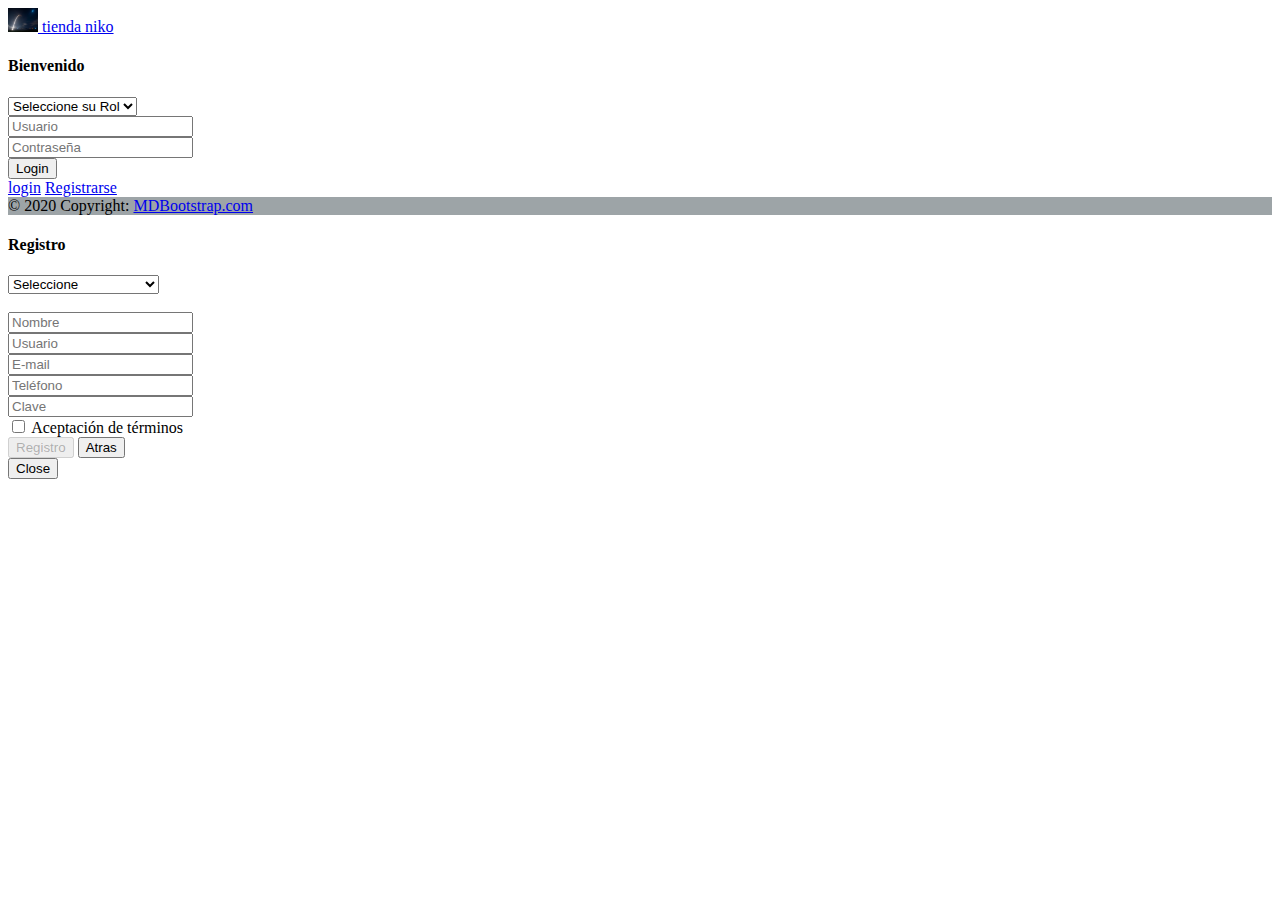
==== Index.html @ fe497f1e "version 1" ====
<!DOCTYPE html>
<html lang="en">
<head>
    <meta charset="UTF-8">
    <meta http-equiv="X-UA-Compatible" content="IE=edge">
    <meta name="viewport" content="width=device-width, initial-scale=1.0">
    <title>Document</title>
    <!-- Estilos CSS -->
    <link rel="stylesheet" href="css/Style.css">
    <!-- Script -->

    <!-- Bootstrap 4.6 -->
    <link rel="stylesheet" href="https://cdn.jsdelivr.net/npm/bootstrap@4.6.0/dist/css/bootstrap.min.css" integrity="sha384-B0vP5xmATw1+K9KRQjQERJvTumQW0nPEzvF6L/Z6nronJ3oUOFUFpCjEUQouq2+l" crossorigin="anonymous">
    <script src="https://code.jquery.com/jquery-3.5.1.slim.min.js" integrity="sha384-DfXdz2htPH0lsSSs5nCTpuj/zy4C+OGpamoFVy38MVBnE+IbbVYUew+OrCXaRkfj" crossorigin="anonymous"></script>
    <script src="https://cdn.jsdelivr.net/npm/bootstrap@4.6.0/dist/js/bootstrap.bundle.min.js" integrity="sha384-Piv4xVNRyMGpqkS2by6br4gNJ7DXjqk09RmUpJ8jgGtD7zP9yug3goQfGII0yAns" crossorigin="anonymous"></script>
    <!-- -->
    
<body class="box_fondo">
    <!--barra de navegacion-->
    <nav class="navbar navbar-light bg-light">
      <div class="container-fluid">
        <a class="navbar-brand" href="#">
          <img src="imagen/img.jpg" alt="" width="30" height="24" class="d-inline-block align-text-top">
          tienda niko
        </a>
      </div>
      <!--fin barra de navegacion-->
      
    </nav>
    <div class="container pt-5 w-50">
    <div class="row ">
      
      <!-- contenedor login izq -->
        <div class="col p-4 box_contenedor">
            <div class="alert alert-info">
                <h4>Bienvenido</h4>
            </div>
            <form>
                <select name="rol" class="form-control">
                    <option selected disabled>Seleccione su Rol</option>
                    <option>Administrador</option>
                    <option>Vendedor</option>
                </select>
                <br>
                <input type="text" name="usuario" placeholder="Usuario" required class="form-control">
                <br>
                <input type="password" placeholder="Contraseña" name="password" required class="form-control">
                <br>
                <input type="submit" value="Login" class="btn btn-info">
                <br>
                <a href="sfw/Productos.html">login</a>
                <a href="#" data-toggle="modal" data-target="#myModal">Registrarse</a>
            </form>
        </div>
    </div>
    </div>

    <!-- contenedor pie de pagina -->
    <footer class="text-center text-white fixed-bottom" style="background-color: #c5ced1;">
      <!-- Grid container -->
      <div class="container p-4"></div>
      <!-- Grid container -->
    
      <!-- Copyright -->
      <div class="text-center p-3" style="background-color: rgba(0, 0, 0, 0.2);">
        © 2020 Copyright:
        <a class="text-white" href="https://mdbootstrap.com/">MDBootstrap.com</a>
      </div>
      <!-- Copyright -->
    </footer>
    <!--fin pie de pagina-->
    
    <!-- Ventana Modal -->
    <div class="modal fade" id="myModal" role="dialog">
      <div class="modal-dialog">
        <!-- Modal content-->
        <div class="modal-content">
          <div class="alert alert-info">
            <h4 class="modal-title">Registro</h4>
          </div>
          <div class="modal-body">
            <form>
              <div>
                  <select class="form-control">
                      <option selected disabled>Seleccione</option>
                      <option value="CC">Cédula de ciudadania</option>
                      <option value="TI">Tarjeta de identidad</option>
                      <option value="CE">Cédula extranjeria</option>
                      <option value="PA">Pasaporte</option>
                  </select>
              </div>
              <br>
              <div>
                  <input type="text" placeholder="Nombre" required class="form-control"><br>
                  <input type="text" placeholder="Usuario" required class="form-control"><br>
                  <input type="email" placeholder="E-mail" required class="form-control"><br>
                  <input type="number" placeholder="Teléfono" required class="form-control"><br>
                  <input type="password" placeholder="Clave" required class="form-control"><br>
                  <input type="checkbox">
                  <label for="tems">Aceptación de términos</label><br>
                  <input type="submit" value="Registro" disabled class="btn btn-info">
                  <button type="button" class="btn btn-info">
                      <span>Atras</span>
                  </button>
              </div>
            </form>
          </div>
          <div class="alert alert-info">
            <button type="button" class="btn btn-info" data-dismiss="modal">Close</button>
          </div>
        </div>
      </div>
    </div>
        
      

</body>
</html>
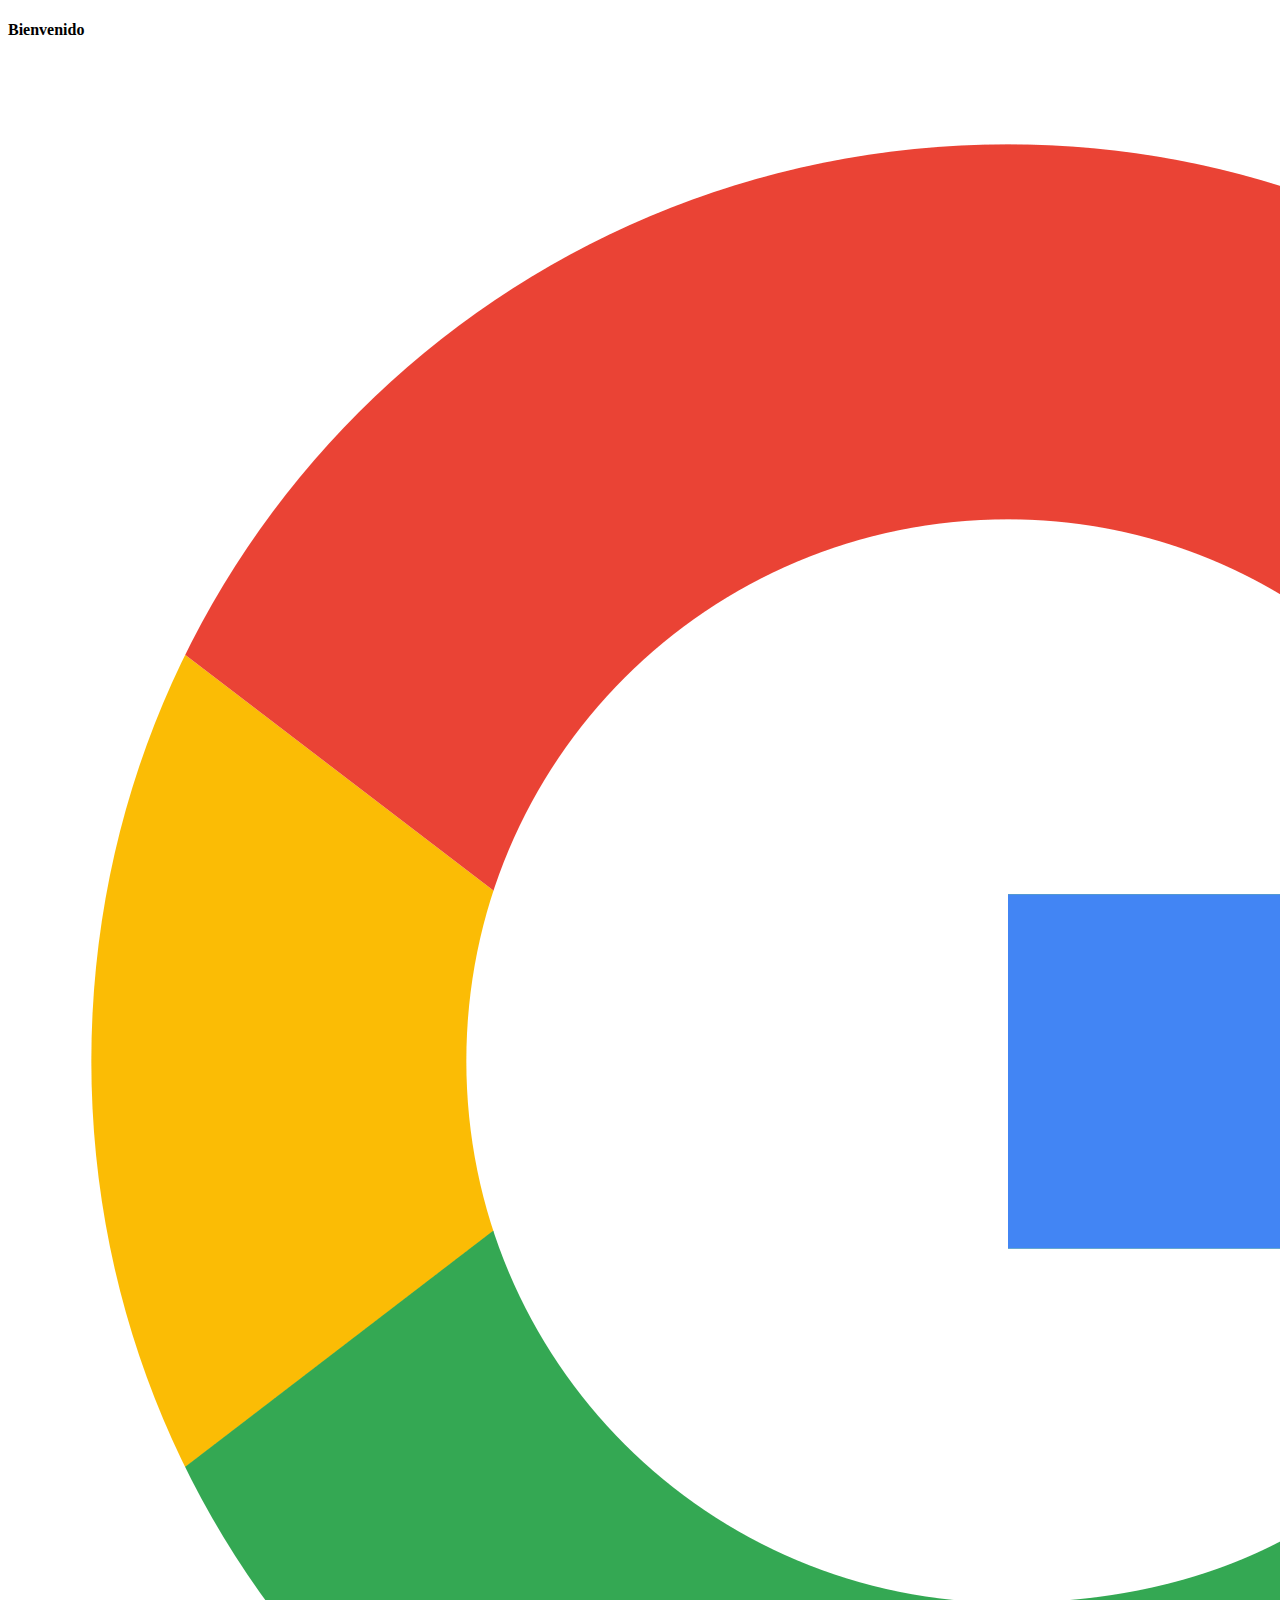
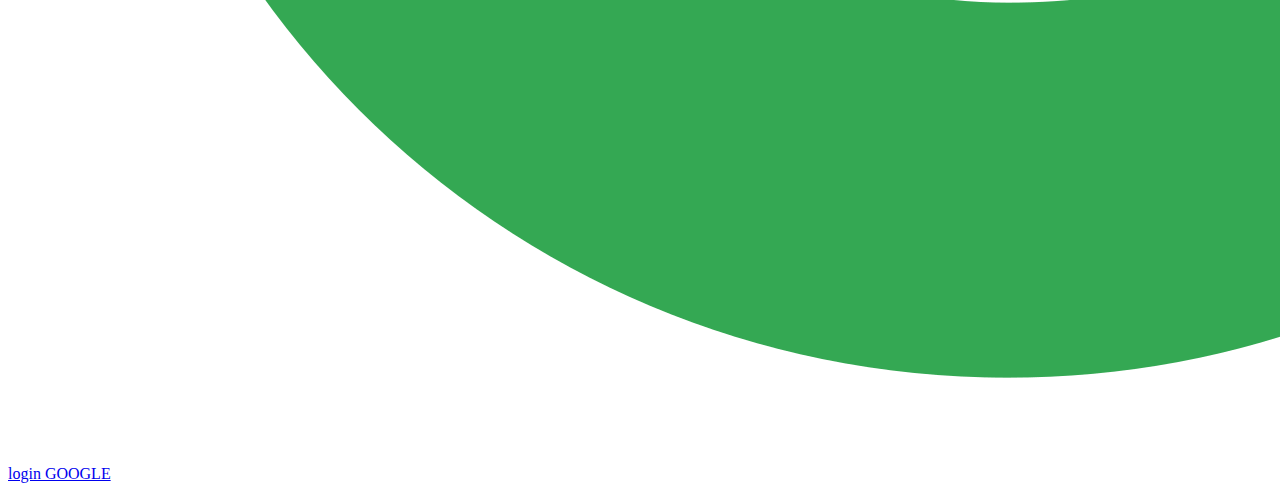
==== commit b8a49ccc: "Sptrin2: Todas las interfaces graficas (boopstrap, html) sin funcionalidades" ====
--- a/Index.html
+++ b/Index.html
@@ -7,112 +7,28 @@
     <title>Document</title>
     <!-- Estilos CSS -->
     <link rel="stylesheet" href="css/Style.css">
-    <!-- Script -->
-
     <!-- Bootstrap 4.6 -->
     <link rel="stylesheet" href="https://cdn.jsdelivr.net/npm/bootstrap@4.6.0/dist/css/bootstrap.min.css" integrity="sha384-B0vP5xmATw1+K9KRQjQERJvTumQW0nPEzvF6L/Z6nronJ3oUOFUFpCjEUQouq2+l" crossorigin="anonymous">
     <script src="https://code.jquery.com/jquery-3.5.1.slim.min.js" integrity="sha384-DfXdz2htPH0lsSSs5nCTpuj/zy4C+OGpamoFVy38MVBnE+IbbVYUew+OrCXaRkfj" crossorigin="anonymous"></script>
     <script src="https://cdn.jsdelivr.net/npm/bootstrap@4.6.0/dist/js/bootstrap.bundle.min.js" integrity="sha384-Piv4xVNRyMGpqkS2by6br4gNJ7DXjqk09RmUpJ8jgGtD7zP9yug3goQfGII0yAns" crossorigin="anonymous"></script>
-    <!-- -->
+</head>
     
 <body class="box_fondo">
-    <!--barra de navegacion-->
-    <nav class="navbar navbar-light bg-light">
-      <div class="container-fluid">
-        <a class="navbar-brand" href="#">
-          <img src="imagen/img.jpg" alt="" width="30" height="24" class="d-inline-block align-text-top">
-          tienda niko
-        </a>
-      </div>
-      <!--fin barra de navegacion-->
-      
-    </nav>
     <div class="container pt-5 w-50">
-    <div class="row ">
-      
-      <!-- contenedor login izq -->
+      <div class="row">
         <div class="col p-4 box_contenedor">
-            <div class="alert alert-info">
-                <h4>Bienvenido</h4>
-            </div>
-            <form>
-                <select name="rol" class="form-control">
-                    <option selected disabled>Seleccione su Rol</option>
-                    <option>Administrador</option>
-                    <option>Vendedor</option>
-                </select>
-                <br>
-                <input type="text" name="usuario" placeholder="Usuario" required class="form-control">
-                <br>
-                <input type="password" placeholder="Contraseña" name="password" required class="form-control">
-                <br>
-                <input type="submit" value="Login" class="btn btn-info">
-                <br>
-                <a href="sfw/Productos.html">login</a>
-                <a href="#" data-toggle="modal" data-target="#myModal">Registrarse</a>
-            </form>
-        </div>
-    </div>
-    </div>
 
-    <!-- contenedor pie de pagina -->
-    <footer class="text-center text-white fixed-bottom" style="background-color: #c5ced1;">
-      <!-- Grid container -->
-      <div class="container p-4"></div>
-      <!-- Grid container -->
-    
-      <!-- Copyright -->
-      <div class="text-center p-3" style="background-color: rgba(0, 0, 0, 0.2);">
-        © 2020 Copyright:
-        <a class="text-white" href="https://mdbootstrap.com/">MDBootstrap.com</a>
-      </div>
-      <!-- Copyright -->
-    </footer>
-    <!--fin pie de pagina-->
-    
-    <!-- Ventana Modal -->
-    <div class="modal fade" id="myModal" role="dialog">
-      <div class="modal-dialog">
-        <!-- Modal content-->
-        <div class="modal-content">
-          <div class="alert alert-info">
-            <h4 class="modal-title">Registro</h4>
+          <div class="alert alert-warning">
+            <h4>Bienvenido</h4>
           </div>
-          <div class="modal-body">
-            <form>
-              <div>
-                  <select class="form-control">
-                      <option selected disabled>Seleccione</option>
-                      <option value="CC">Cédula de ciudadania</option>
-                      <option value="TI">Tarjeta de identidad</option>
-                      <option value="CE">Cédula extranjeria</option>
-                      <option value="PA">Pasaporte</option>
-                  </select>
-              </div>
-              <br>
-              <div>
-                  <input type="text" placeholder="Nombre" required class="form-control"><br>
-                  <input type="text" placeholder="Usuario" required class="form-control"><br>
-                  <input type="email" placeholder="E-mail" required class="form-control"><br>
-                  <input type="number" placeholder="Teléfono" required class="form-control"><br>
-                  <input type="password" placeholder="Clave" required class="form-control"><br>
-                  <input type="checkbox">
-                  <label for="tems">Aceptación de términos</label><br>
-                  <input type="submit" value="Registro" disabled class="btn btn-info">
-                  <button type="button" class="btn btn-info">
-                      <span>Atras</span>
-                  </button>
-              </div>
-            </form>
+
+          <div>
+            <img src="src/google.png"/ class="logos">
+            <a href="sfw/Productos.html" class="btn btn-warning">login GOOGLE</a>
           </div>
-          <div class="alert alert-info">
-            <button type="button" class="btn btn-info" data-dismiss="modal">Close</button>
-          </div>
+
         </div>
       </div>
     </div>
-        
-      
-
 </body>
 </html>